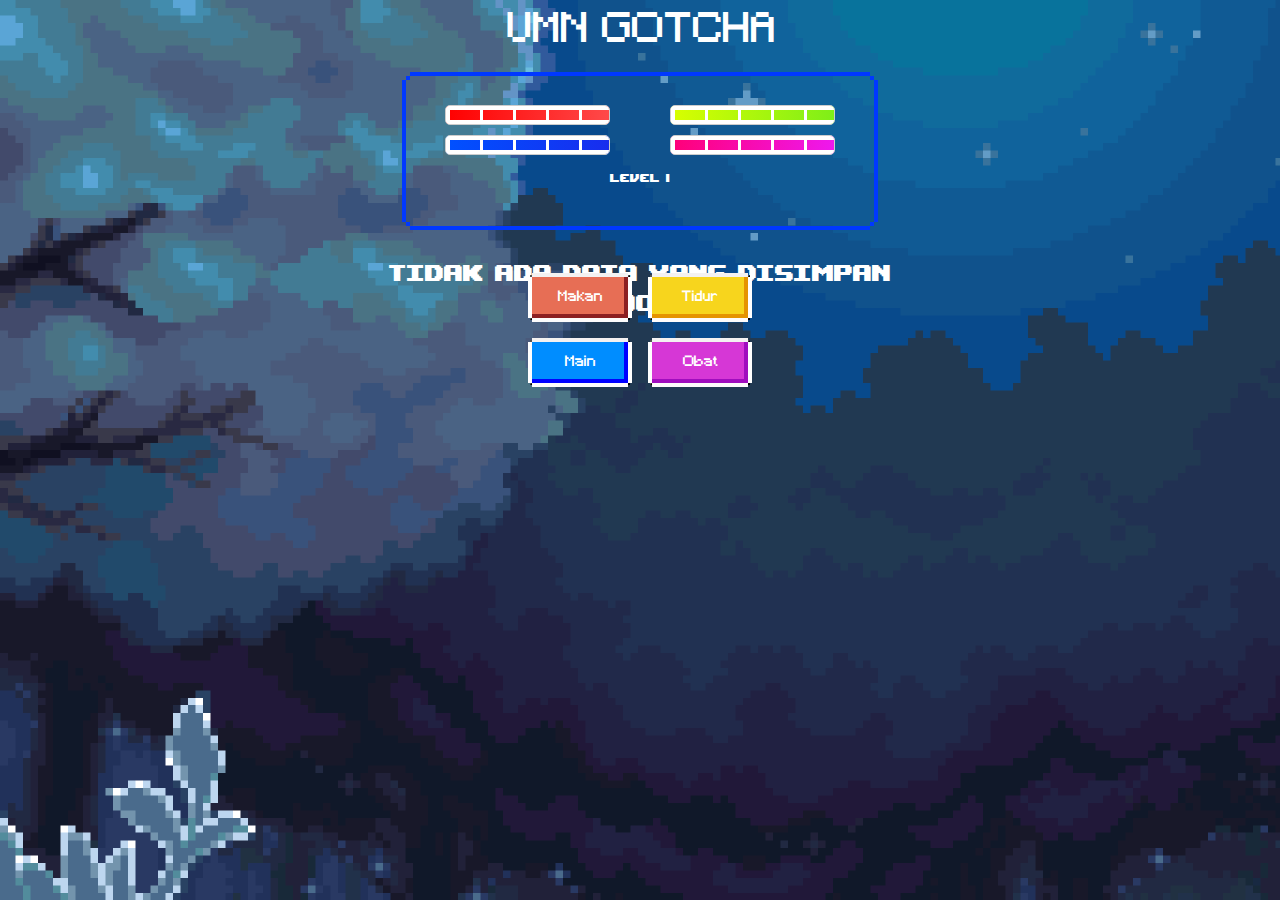
==== menu.html @ ae841ba5 "Add files via upload" ====
<!doctype html>
<html lang="en">

<head>
    <!-- Required meta tags -->
    <meta charset="utf-8">
    <meta name="viewport" content="width=device-width, initial-scale=1, shrink-to-fit=no">

    <!-- Bootstrap CSS -->
    <link rel="stylesheet" href="https://cdn.jsdelivr.net/npm/bootstrap@4.0.0/dist/css/bootstrap.min.css"
        integrity="sha384-Gn5384xqQ1aoWXA+058RXPxPg6fy4IWvTNh0E263XmFcJlSAwiGgFAW/dAiS6JXm" crossorigin="anonymous">
    <link rel="stylesheet" href="assets/css/style.css">
    <link rel="stylesheet" href="assets/css/menu.css">
    <title>Hello, world!</title>
</head>

<body>
    <div class="container">
        <div class="row">

        </div>
        <div class="row">
            <div class="col-12 text-center mb-2 mt-2">
                <h1 class="">UMN GOTCHA</h1>
            </div>
        </div>
        <div class="row">
            <div class="table-box m-auto">
                <table>
                    <tr>
                        <td>
                            <div class="progress-container progress">
                                <div class="progress-bar bar"></div>
                                <table>
                                    <tr>
                                        <td></td>
                                        <td></td>
                                        <td></td>
                                        <td></td>
                                        <td></td>
                                        <td></td>
                                        <td></td>
                                        <td></td>
                                        <td></td>
                                        <td></td>
                                    </tr>
                                </table>
                            </div>
                        </td>
                        <td></td>
                        <td>
                            <div class="progress-container progress">
                                <div class="progress-bar bar--yellow"></div>
                                <table>
                                    <tr>
                                        <td></td>
                                        <td></td>
                                        <td></td>
                                        <td></td>
                                        <td></td>
                                        <td></td>
                                        <td></td>
                                        <td></td>
                                        <td></td>
                                        <td></td>
                                    </tr>
                                </table>
                            </div>
                        </td>
                    </tr>
                    <tr>
                        <td>
                            <div class="progress-container progress">
                                <div class="progress-bar bar--blue"></div>
                                <table>
                                    <tr>
                                        <td></td>
                                        <td></td>
                                        <td></td>
                                        <td></td>
                                        <td></td>
                                        <td></td>
                                        <td></td>
                                        <td></td>
                                        <td></td>
                                        <td></td>
                                    </tr>
                                </table>
                            </div>
                        </td>
                        <td></td>
                        <td>
                            <div class="progress-container progress">
                                <div class="progress-bar bar--purple"></div>
                                <table>
                                    <tr>
                                        <td></td>
                                        <td></td>
                                        <td></td>
                                        <td></td>
                                        <td></td>
                                        <td></td>
                                        <td></td>
                                        <td></td>
                                        <td></td>
                                        <td></td>
                                    </tr>
                                </table>
                            </div>
                        </td>
                    </tr>
                    <tr>
                        <td colspan="3" class="text-center"><label id="levelLabel">Level 1</label></td>
                    </tr>
                </table>
            </div>
        </div>
        <div class="row text-center">
            <div class="col-12">
                <h2 class="mmt">
                    <label id="greeting"></label>
                    <p id="saved-data"></p>
                </h2>
            </div>
            <div class="col-12">
                <h2 class="mmt">
                    <label id="hours">12</label>
                    <label id="colon">:</label>
                    <label id="minutes">00</label>
                    <label id="am/pm">a.m.</label>
                </h2>
            </div>
        </div>
        <div class="row text-center img-position">
            <img src="" id="selected-image" alt="" class="w-25 m-auto">
        </div>
        <div class="row text-center">
            <div class="col-12 btn-position">
                <table class=" m-auto">
                    <tr>
                        <td>
                            <button onclick="addProgress(0)"
                                class="eightbit-btn eightbit-btn--reset btn-menu">Makan</button>
                        </td>
                        <td>
                            <button onclick="addProgress(1)"
                                class="eightbit-btn eightbit-btn--proceed btn-menu">Tidur</button>
                        </td>
                    </tr>
                    <tr>
                        <td>
                            <button onclick="mainProgress(2)"
                                class="eightbit-btn eightbit-btn--blue btn-menu">Main</button>
                        </td>
                        <td>
                            <button onclick="addProgress(3)"
                                class="eightbit-btn eightbit-btn--purple btn-menu">Obat</button>
                        </td>
                    </tr>
                </table>
            </div>
        </div>
    </div>

    <!-- Optional JavaScript -->
    <!-- jQuery first, then Popper.js, then Bootstrap JS -->
    <script src="assets/js/app.js"></script>
    <script src="assets/js/menu.js"></script>
    <script src="https://code.jquery.com/jquery-3.2.1.slim.min.js"
        integrity="sha384-KJ3o2DKtIkvYIK3UENzmM7KCkRr/rE9/Qpg6aAZGJwFDMVNA/GpGFF93hXpG5KkN"
        crossorigin="anonymous"></script>
    <script src="https://cdn.jsdelivr.net/npm/popper.js@1.12.9/dist/umd/popper.min.js"
        integrity="sha384-ApNbgh9B+Y1QKtv3Rn7W3mgPxhU9K/ScQsAP7hUibX39j7fakFPskvXusvfa0b4Q"
        crossorigin="anonymous"></script>
    <script src="https://cdn.jsdelivr.net/npm/bootstrap@4.0.0/dist/js/bootstrap.min.js"
        integrity="sha384-JZR6Spejh4U02d8jOt6vLEHfe/JQGiRRSQQxSfFWpi1MquVdAyjUar5+76PVCmYl"
        crossorigin="anonymous"></script>
</body>

</html>
---- assets/css/style.css ----
@font-face {
  font-family: "Press Start 2P";
  src: url("../font/Minecraft.ttf") format("truetype");
}
@font-face {
  font-family: "pixel";
  src: url("../font/upheavtt.ttf") format("truetype");
}
body {
  height: 100vh;
  width: 100vw;
  background-color: black;
  color: #fff;
  margin: 0;
  display: flex;
  justify-content: center;
  font-family: "pixel", cursive;
}

h1 {
  color: #fff;
  font-family: "Press Start 2P", cursive !important;
}

.box {
  height: 200px;
  width: 300px;
  position: relative;
}

.box__line {
  position: absolute;
  background: rgb(255, 255, 255);
}
.box__line--top, .box__line--bottom {
  height: 8px;
  width: 100%;
}
.box__line--top::before, .box__line--top::after, .box__line--bottom::before, .box__line--bottom::after {
  content: "";
  position: absolute;
  width: 8px;
  height: 8px;
  background: rgb(255, 255, 255);
}
.box__line--top {
  top: -8px;
}
.box__line--top::before {
  left: 0;
  bottom: -8px;
}
.box__line--top::after {
  right: 0;
  bottom: -8px;
}
.box__line--bottom {
  bottom: -8px;
}
.box__line--bottom::before {
  left: 0;
  top: -8px;
}
.box__line--bottom::after {
  right: 0;
  top: -8px;
}
.box__line--left, .box__line--right {
  width: 8px;
  height: 100%;
}
.box__line--left {
  left: -8px;
}
.box__line--right {
  right: -8px;
}

input[type=text] {
  border: none;
  border-bottom: 2px solid #ffffff;
  background-color: transparent;
  color: #fff;
  padding: 5px 0;
  font-family: "Press Start 2P", cursive;
  font-size: 16px;
  text-transform: uppercase;
  letter-spacing: 2px;
  outline: none;
  box-shadow: none;
}

input[type=text]:focus {
  border-bottom-color: #6e6e6e;
}

.eightbit-btn {
  background: #92CD41;
  display: inline-block;
  position: relative;
  text-align: center;
  font-size: 14px;
  padding: 10px;
  font-family: "Press Start 2P", cursive;
  text-decoration: none;
  color: white;
  box-shadow: inset -4px -4px 0px 0px #4AA52E;
}
.eightbit-btn:hover, .eightbit-btn:focus {
  color: #cbf5af;
  text-decoration: none;
  background: #76c442;
  box-shadow: inset -6px -6px 0px 0px #4AA52E;
}
.eightbit-btn:active {
  box-shadow: inset 4px 4px 0px 0px #4AA52E;
}
.eightbit-btn:before, .eightbit-btn:after {
  content: "";
  position: absolute;
  width: 100%;
  height: 100%;
  box-sizing: content-box;
}
.eightbit-btn:before {
  top: -4px;
  left: 0;
  border-top: 4px rgb(243, 241, 241) solid;
  border-bottom: 4px rgb(253, 252, 252) solid;
}
.eightbit-btn:after {
  left: -4px;
  top: 0;
  border-left: 4px rgb(255, 255, 255) solid;
  border-right: 4px rgb(255, 255, 255) solid;
}
.eightbit-btn--reset {
  background: #E76E55;
  box-shadow: inset -4px -4px 0px 0px #8C2022;
}
.eightbit-btn--reset:hover, .eightbit-btn--reset:focus {
  background: #CE372B;
  box-shadow: inset -6px -6px 0px 0px #8C2022;
}
.eightbit-btn--reset:active {
  box-shadow: inset 4px 4px 0px 0px #8C2022;
}
.eightbit-btn--proceed {
  background: #F7D51D;
  box-shadow: inset -4px -4px 0px 0px #E59400;
}
.eightbit-btn--proceed:hover, .eightbit-btn--proceed:focus {
  background: #F2C409;
  box-shadow: inset -6px -6px 0px 0px #E59400;
}
.eightbit-btn--proceed:active {
  box-shadow: inset 4px 4px 0px 0px #E59400;
}
.eightbit-btn--blue {
  background: #008DFF;
  box-shadow: inset -4px -4px 0px 0px #0000FF;
}
.eightbit-btn--blue:hover, .eightbit-btn--blue:focus {
  background: #0066FF;
  box-shadow: inset -6px -6px 0px 0px #0000FF;
}
.eightbit-btn--blue:active {
  box-shadow: inset 4px 4px 0px 0px #0000FF;
}
.eightbit-btn--purple {
  background: #d637d6;
  box-shadow: inset -4px -4px 0px 0px #A00DBE;
}
.eightbit-btn--purple:hover, .eightbit-btn--purple:focus {
  background: #af3efa;
  box-shadow: inset -6px -6px 0px 0px #A00DBE;
}
.eightbit-btn--purple:active {
  box-shadow: inset 4px 4px 0px 0px #A00DBE;
}/*# sourceMappingURL=style.css.map */
---- assets/css/menu.css ----
body {
  background-image: url("/assets/img/bg/wp7160100.png");
}

.table-box {
  margin: 2rem auto;
  max-width: 100%;
  border: 8px solid #8fd808;
  color: #fff;
  padding: 2ch;
  position: relative;
  -o-border-image: url("data:image/svg+xml,%3Csvg width='24' height='24' viewBox='0 0 24 24' fill='none' xmlns='http://www.w3.org/2000/svg'%3E%3Cpath fill-rule='evenodd' clip-rule='evenodd' d='M16 0H8v4H4v4H0v8h4v4h4v4h8v-4h4v-4h4V8h-4V4h-4V0zm0 4v4h4v8h-4v4H8v-4H4V8h4V4h8z' fill='%230038FF'/%3E%3C/svg%3E") 8 stretch;
     border-image: url("data:image/svg+xml,%3Csvg width='24' height='24' viewBox='0 0 24 24' fill='none' xmlns='http://www.w3.org/2000/svg'%3E%3Cpath fill-rule='evenodd' clip-rule='evenodd' d='M16 0H8v4H4v4H0v8h4v4h4v4h8v-4h4v-4h4V8h-4V4h-4V0zm0 4v4h4v8h-4v4H8v-4H4V8h4V4h8z' fill='%230038FF'/%3E%3C/svg%3E") 8 stretch;
}
.table-box table {
  padding: 5px;
  color: #fff;
}
.table-box table tr td {
  padding: 5px 15px 5px 15px;
}

.img-position {
  margin-top: -4px;
}

.btn-position {
  margin-top: -40px;
}
.btn-position table tr td {
  padding: 10px;
}
.btn-position .btn-menu {
  width: 100px;
}

.progress-container {
  width: 165px;
  height: 20px;
  border: 1px solid #ccc;
  position: relative;
  border: 1px solid #ccc;
  background-color: #f2f2f2;
  border-radius: 5px;
  overflow: hidden;
}
.progress-container table {
  width: 100%;
  height: 100%;
  border: solid #fff 4px;
  position: absolute;
}
.progress-container table tr {
  border: solid #fff 3px;
}
.progress-container table tr td {
  border: solid #fff 3px;
}

.progress-bar {
  height: 100%;
  width: 100%;
  position: absolute;
  left: 0;
  top: 0;
}

.bar {
  height: 100%;
  background: repeating-linear-gradient(to right, red 0%, rgb(255, 73, 73) 50%, rgb(255, 123, 0) 100%);
  background-size: 200% auto;
  background-position: 0 100%;
  animation: gradient 2s infinite;
  animation-fill-mode: forwards;
  animation-timing-function: linear;
  float: left;
}
.bar--yellow {
  background: repeating-linear-gradient(to right, rgb(217, 255, 0) 0%, rgb(127, 238, 24) 50%, rgb(81, 255, 0) 100%);
  background-size: 200% auto;
  background-position: 0 100%;
  animation: gradient 2s infinite;
  animation-fill-mode: forwards;
  animation-timing-function: linear;
}
.bar--blue {
  background: repeating-linear-gradient(to right, rgb(0, 81, 255) 0%, rgb(24, 45, 238) 50%, rgb(0, 255, 234) 100%);
  background-size: 200% auto;
  background-position: 0 100%;
  animation: gradient 2s infinite;
  animation-fill-mode: forwards;
  animation-timing-function: linear;
}
.bar--purple {
  background: repeating-linear-gradient(to right, rgb(255, 0, 119) 0%, rgb(238, 24, 238) 50%, rgb(119, 0, 255) 100%);
  background-size: 200% auto;
  background-position: 0 100%;
  animation: gradient 2s infinite;
  animation-fill-mode: forwards;
  animation-timing-function: linear;
}

@keyframes gradient {
  0% {
    background-position: 0% 50%;
  }
  50% {
    background-position: 100% 50%;
  }
  100% {
    background-position: 0% 50%;
  }
}
.mmt {
  margin-top: -5px;
  margin-bottom: -20px;
}
.mmt p {
  margin-top: -10px;
}/*# sourceMappingURL=menu.css.map */
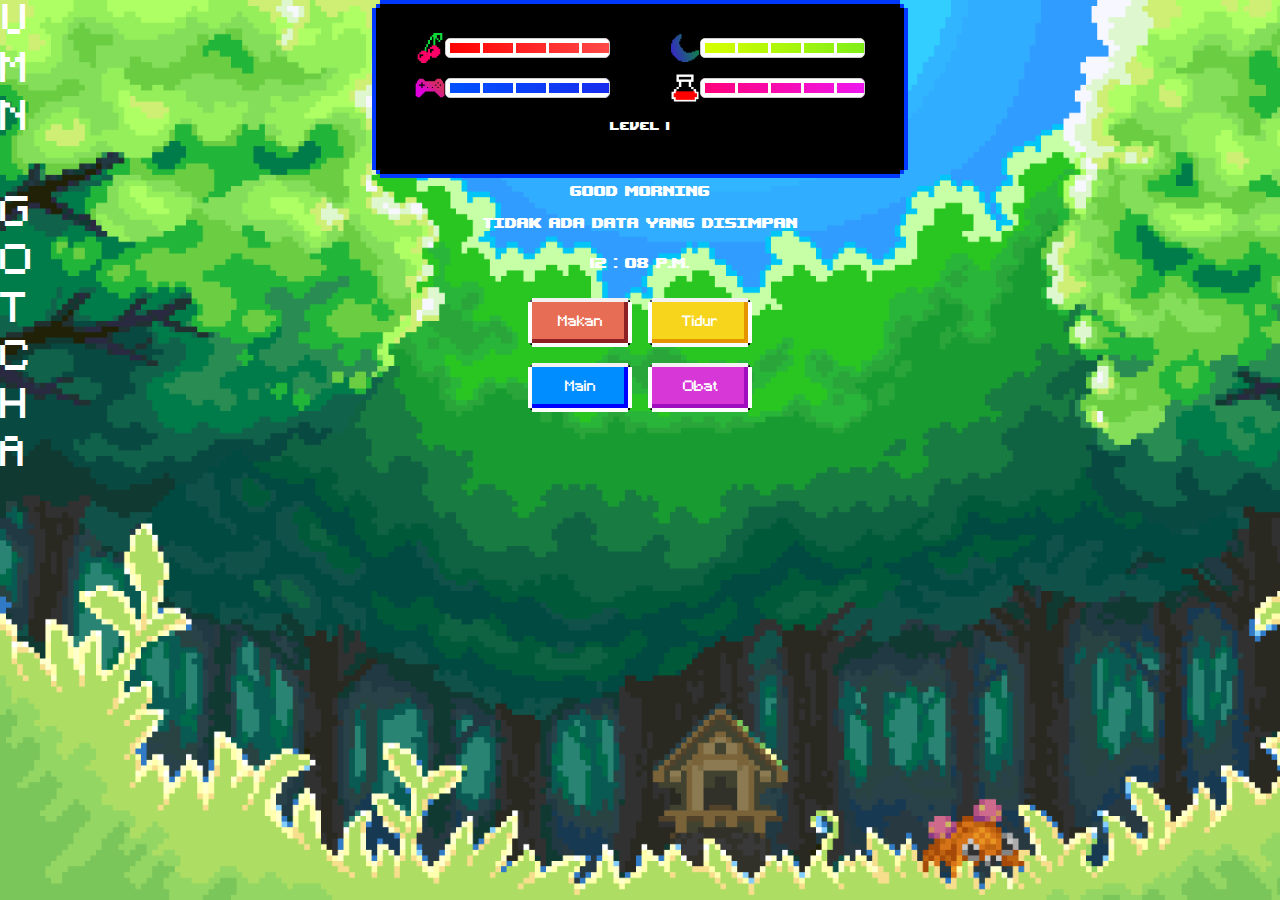
==== commit 4faffb56: "new update2" ====
--- a/menu.html
+++ b/menu.html
@@ -1,180 +1,185 @@
-<!doctype html>
-<html lang="en">
-
-<head>
-    <!-- Required meta tags -->
-    <meta charset="utf-8">
-    <meta name="viewport" content="width=device-width, initial-scale=1, shrink-to-fit=no">
-
-    <!-- Bootstrap CSS -->
-    <link rel="stylesheet" href="https://cdn.jsdelivr.net/npm/bootstrap@4.0.0/dist/css/bootstrap.min.css"
-        integrity="sha384-Gn5384xqQ1aoWXA+058RXPxPg6fy4IWvTNh0E263XmFcJlSAwiGgFAW/dAiS6JXm" crossorigin="anonymous">
-    <link rel="stylesheet" href="assets/css/style.css">
-    <link rel="stylesheet" href="assets/css/menu.css">
-    <title>Hello, world!</title>
-</head>
-
-<body>
-    <div class="container">
-        <div class="row">
-
-        </div>
-        <div class="row">
-            <div class="col-12 text-center mb-2 mt-2">
-                <h1 class="">UMN GOTCHA</h1>
-            </div>
-        </div>
-        <div class="row">
-            <div class="table-box m-auto">
-                <table>
-                    <tr>
-                        <td>
-                            <div class="progress-container progress">
-                                <div class="progress-bar bar"></div>
-                                <table>
-                                    <tr>
-                                        <td></td>
-                                        <td></td>
-                                        <td></td>
-                                        <td></td>
-                                        <td></td>
-                                        <td></td>
-                                        <td></td>
-                                        <td></td>
-                                        <td></td>
-                                        <td></td>
-                                    </tr>
-                                </table>
-                            </div>
-                        </td>
-                        <td></td>
-                        <td>
-                            <div class="progress-container progress">
-                                <div class="progress-bar bar--yellow"></div>
-                                <table>
-                                    <tr>
-                                        <td></td>
-                                        <td></td>
-                                        <td></td>
-                                        <td></td>
-                                        <td></td>
-                                        <td></td>
-                                        <td></td>
-                                        <td></td>
-                                        <td></td>
-                                        <td></td>
-                                    </tr>
-                                </table>
-                            </div>
-                        </td>
-                    </tr>
-                    <tr>
-                        <td>
-                            <div class="progress-container progress">
-                                <div class="progress-bar bar--blue"></div>
-                                <table>
-                                    <tr>
-                                        <td></td>
-                                        <td></td>
-                                        <td></td>
-                                        <td></td>
-                                        <td></td>
-                                        <td></td>
-                                        <td></td>
-                                        <td></td>
-                                        <td></td>
-                                        <td></td>
-                                    </tr>
-                                </table>
-                            </div>
-                        </td>
-                        <td></td>
-                        <td>
-                            <div class="progress-container progress">
-                                <div class="progress-bar bar--purple"></div>
-                                <table>
-                                    <tr>
-                                        <td></td>
-                                        <td></td>
-                                        <td></td>
-                                        <td></td>
-                                        <td></td>
-                                        <td></td>
-                                        <td></td>
-                                        <td></td>
-                                        <td></td>
-                                        <td></td>
-                                    </tr>
-                                </table>
-                            </div>
-                        </td>
-                    </tr>
-                    <tr>
-                        <td colspan="3" class="text-center"><label id="levelLabel">Level 1</label></td>
-                    </tr>
-                </table>
-            </div>
-        </div>
-        <div class="row text-center">
-            <div class="col-12">
-                <h2 class="mmt">
-                    <label id="greeting"></label>
-                    <p id="saved-data"></p>
-                </h2>
-            </div>
-            <div class="col-12">
-                <h2 class="mmt">
-                    <label id="hours">12</label>
-                    <label id="colon">:</label>
-                    <label id="minutes">00</label>
-                    <label id="am/pm">a.m.</label>
-                </h2>
-            </div>
-        </div>
-        <div class="row text-center img-position">
-            <img src="" id="selected-image" alt="" class="w-25 m-auto">
-        </div>
-        <div class="row text-center">
-            <div class="col-12 btn-position">
-                <table class=" m-auto">
-                    <tr>
-                        <td>
-                            <button onclick="addProgress(0)"
-                                class="eightbit-btn eightbit-btn--reset btn-menu">Makan</button>
-                        </td>
-                        <td>
-                            <button onclick="addProgress(1)"
-                                class="eightbit-btn eightbit-btn--proceed btn-menu">Tidur</button>
-                        </td>
-                    </tr>
-                    <tr>
-                        <td>
-                            <button onclick="mainProgress(2)"
-                                class="eightbit-btn eightbit-btn--blue btn-menu">Main</button>
-                        </td>
-                        <td>
-                            <button onclick="addProgress(3)"
-                                class="eightbit-btn eightbit-btn--purple btn-menu">Obat</button>
-                        </td>
-                    </tr>
-                </table>
-            </div>
-        </div>
-    </div>
-
-    <!-- Optional JavaScript -->
-    <!-- jQuery first, then Popper.js, then Bootstrap JS -->
-    <script src="assets/js/app.js"></script>
-    <script src="assets/js/menu.js"></script>
-    <script src="https://code.jquery.com/jquery-3.2.1.slim.min.js"
-        integrity="sha384-KJ3o2DKtIkvYIK3UENzmM7KCkRr/rE9/Qpg6aAZGJwFDMVNA/GpGFF93hXpG5KkN"
-        crossorigin="anonymous"></script>
-    <script src="https://cdn.jsdelivr.net/npm/popper.js@1.12.9/dist/umd/popper.min.js"
-        integrity="sha384-ApNbgh9B+Y1QKtv3Rn7W3mgPxhU9K/ScQsAP7hUibX39j7fakFPskvXusvfa0b4Q"
-        crossorigin="anonymous"></script>
-    <script src="https://cdn.jsdelivr.net/npm/bootstrap@4.0.0/dist/js/bootstrap.min.js"
-        integrity="sha384-JZR6Spejh4U02d8jOt6vLEHfe/JQGiRRSQQxSfFWpi1MquVdAyjUar5+76PVCmYl"
-        crossorigin="anonymous"></script>
-</body>
-
+<!doctype html>
+<html lang="en">
+
+<head>
+    <!-- Required meta tags -->
+    <meta charset="utf-8">
+    <meta name="viewport" content="width=device-width, initial-scale=1, shrink-to-fit=no">
+
+    <!-- Bootstrap CSS -->
+    <link rel="stylesheet" href="https://cdn.jsdelivr.net/npm/bootstrap@4.0.0/dist/css/bootstrap.min.css"
+        integrity="sha384-Gn5384xqQ1aoWXA+058RXPxPg6fy4IWvTNh0E263XmFcJlSAwiGgFAW/dAiS6JXm" crossorigin="anonymous">
+    <link rel="stylesheet" href="assets/css/style.css">
+    <link rel="stylesheet" href="assets/css/menu.css">
+    <title>Hello, world!</title>
+</head>
+
+<body>
+    <h1 class="judul">U<br>M<br>N<br><br>G<br>O<br>T<br>C<br>H<br>A</h1>
+    <div class="container">
+        <div class="row">
+            <div class="table-box m-auto">
+                <table>
+                    <tr>
+                        <td>
+                            <div class="justify-content-center align-items-center d-flex">
+                                <img src="assets/img/icon/makan.png" alt="" class="img-icon">
+                                <div class="progress-container progress">
+                                    <div class="progress-bar bar"></div>
+                                    <table>
+                                        <tr>
+                                            <td></td>
+                                            <td></td>
+                                            <td></td>
+                                            <td></td>
+                                            <td></td>
+                                            <td></td>
+                                            <td></td>
+                                            <td></td>
+                                            <td></td>
+                                            <td></td>
+                                        </tr>
+                                    </table>
+                                </div>
+                            </div>
+                        </td>
+                        <td></td>
+                        <td>
+                            <div class="justify-content-center align-items-center d-flex">
+                                <img src="assets/img/icon/moon.png" alt="" class="img-icon">
+                                <div class="progress-container progress">
+                                    <div class="progress-bar bar--yellow"></div>
+                                    <table>
+                                        <tr>
+                                            <td></td>
+                                            <td></td>
+                                            <td></td>
+                                            <td></td>
+                                            <td></td>
+                                            <td></td>
+                                            <td></td>
+                                            <td></td>
+                                            <td></td>
+                                            <td></td>
+                                        </tr>
+                                    </table>
+                                </div>
+                            </div>
+                        </td>
+                    </tr>
+                    <tr>
+                        <td>
+                            <div class="justify-content-center align-items-center d-flex">
+                                <img src="assets/img/icon/main.png" alt="" class="img-icon">
+                                <div class="progress-container progress">
+                                    <div class="progress-bar bar--blue"></div>
+                                    <table>
+                                        <tr>
+                                            <td></td>
+                                            <td></td>
+                                            <td></td>
+                                            <td></td>
+                                            <td></td>
+                                            <td></td>
+                                            <td></td>
+                                            <td></td>
+                                            <td></td>
+                                            <td></td>
+                                        </tr>
+                                    </table>
+                                </div>
+                            </div>
+                        </td>
+                        <td></td>
+                        <td>
+                            <div class="justify-content-center align-items-center d-flex">
+                                <img src="assets/img/icon/helth.png" alt="" class="img-icon">
+                                <div class="progress-container progress">
+                                    <div class="progress-bar bar--purple"></div>
+                                    <table>
+                                        <tr>
+                                            <td></td>
+                                            <td></td>
+                                            <td></td>
+                                            <td></td>
+                                            <td></td>
+                                            <td></td>
+                                            <td></td>
+                                            <td></td>
+                                            <td></td>
+                                            <td></td>
+                                        </tr>
+                                    </table>
+                                </div>
+                            </div>
+                        </td>
+                    </tr>
+                    <tr>
+                        <td colspan="3" class="text-center"><label id="levelLabel">Level 1</label></td>
+                    </tr>
+                </table>
+            </div>
+        </div>
+        <div class="row text-center">
+            <div class="col-12">
+                <h2 class="">
+                    <label id="greeting"></label>
+                    <p id="saved-data"></p>
+                </h2>
+            </div>
+            <div class="col-12">
+                <h2 class="">
+                    <label id="hours">12</label>
+                    <label id="colon">:</label>
+                    <label id="minutes">00</label>
+                    <label id="am/pm">a.m.</label>
+                </h2>
+            </div>
+        </div>
+        <div class="row text-center">
+            <img src="" id="selected-image" alt="" class="w-img m-auto">
+        </div>
+        <div class="row text-center">
+            <div class="col-12 btn-position">
+                <table class=" m-auto">
+                    <tr>
+                        <td>
+                            <button onclick="addProgress(0)"
+                                class="eightbit-btn eightbit-btn--reset btn-menu">Makan</button>
+                        </td>
+                        <td>
+                            <button onclick="addProgress(1)"
+                                class="eightbit-btn eightbit-btn--proceed btn-menu">Tidur</button>
+                        </td>
+                    </tr>
+                    <tr>
+                        <td>
+                            <button onclick="mainProgress(2)"
+                                class="eightbit-btn eightbit-btn--blue btn-menu">Main</button>
+                        </td>
+                        <td>
+                            <button onclick="addProgress(3)"
+                                class="eightbit-btn eightbit-btn--purple btn-menu">Obat</button>
+                        </td>
+                    </tr>
+                </table>
+            </div>
+        </div>
+    </div>
+
+    <!-- Optional JavaScript -->
+    <!-- jQuery first, then Popper.js, then Bootstrap JS -->
+    <script src="assets/js/app.js"></script>
+    <script src="assets/js/menu.js"></script>
+    <script src="https://code.jquery.com/jquery-3.2.1.slim.min.js"
+        integrity="sha384-KJ3o2DKtIkvYIK3UENzmM7KCkRr/rE9/Qpg6aAZGJwFDMVNA/GpGFF93hXpG5KkN"
+        crossorigin="anonymous"></script>
+    <script src="https://cdn.jsdelivr.net/npm/popper.js@1.12.9/dist/umd/popper.min.js"
+        integrity="sha384-ApNbgh9B+Y1QKtv3Rn7W3mgPxhU9K/ScQsAP7hUibX39j7fakFPskvXusvfa0b4Q"
+        crossorigin="anonymous"></script>
+    <script src="https://cdn.jsdelivr.net/npm/bootstrap@4.0.0/dist/js/bootstrap.min.js"
+        integrity="sha384-JZR6Spejh4U02d8jOt6vLEHfe/JQGiRRSQQxSfFWpi1MquVdAyjUar5+76PVCmYl"
+        crossorigin="anonymous"></script>
+</body>
+
 </html>--- a/assets/css/style.css
+++ b/assets/css/style.css
@@ -15,6 +15,12 @@
   display: flex;
   justify-content: center;
   font-family: "pixel", cursive;
+}
+
+.bg-main {
+  background-image: url("../img/bg/main-bg.png");
+  background-size: cover;
+  background-repeat: no-repeat;
 }
 
 h1 {
@@ -90,8 +96,16 @@
   box-shadow: none;
 }
 
+input[type=text]::-moz-placeholder {
+  color: #fff;
+}
+
+input[type=text]::placeholder {
+  color: #fff;
+}
+
 input[type=text]:focus {
-  border-bottom-color: #6e6e6e;
+  border-bottom-color: #ffffff;
 }
 
 .eightbit-btn {
--- a/assets/css/menu.css
+++ b/assets/css/menu.css
@@ -1,11 +1,15 @@
 body {
-  background-image: url("/assets/img/bg/wp7160100.png");
+  background-size: cover;
+  background-repeat: no-repeat;
+  transition: background-image 0.9s ease-in-out;
 }
 
 .table-box {
   margin: 2rem auto;
   max-width: 100%;
   border: 8px solid #8fd808;
+  background-color: #000;
+  border-radius: 20px;
   color: #fff;
   padding: 2ch;
   position: relative;
@@ -20,13 +24,6 @@
   padding: 5px 15px 5px 15px;
 }
 
-.img-position {
-  margin-top: -4px;
-}
-
-.btn-position {
-  margin-top: -40px;
-}
 .btn-position table tr td {
   padding: 10px;
 }
@@ -111,10 +108,23 @@
     background-position: 0% 50%;
   }
 }
-.mmt {
-  margin-top: -5px;
-  margin-bottom: -20px;
-}
 .mmt p {
   margin-top: -10px;
+}
+
+.img-icon {
+  width: 30px;
+}
+
+h2 {
+  font-size: 20px;
+}
+
+.judul {
+  position: absolute;
+  left: 0;
+}
+
+.w-img {
+  width: 15%;
 }/*# sourceMappingURL=menu.css.map */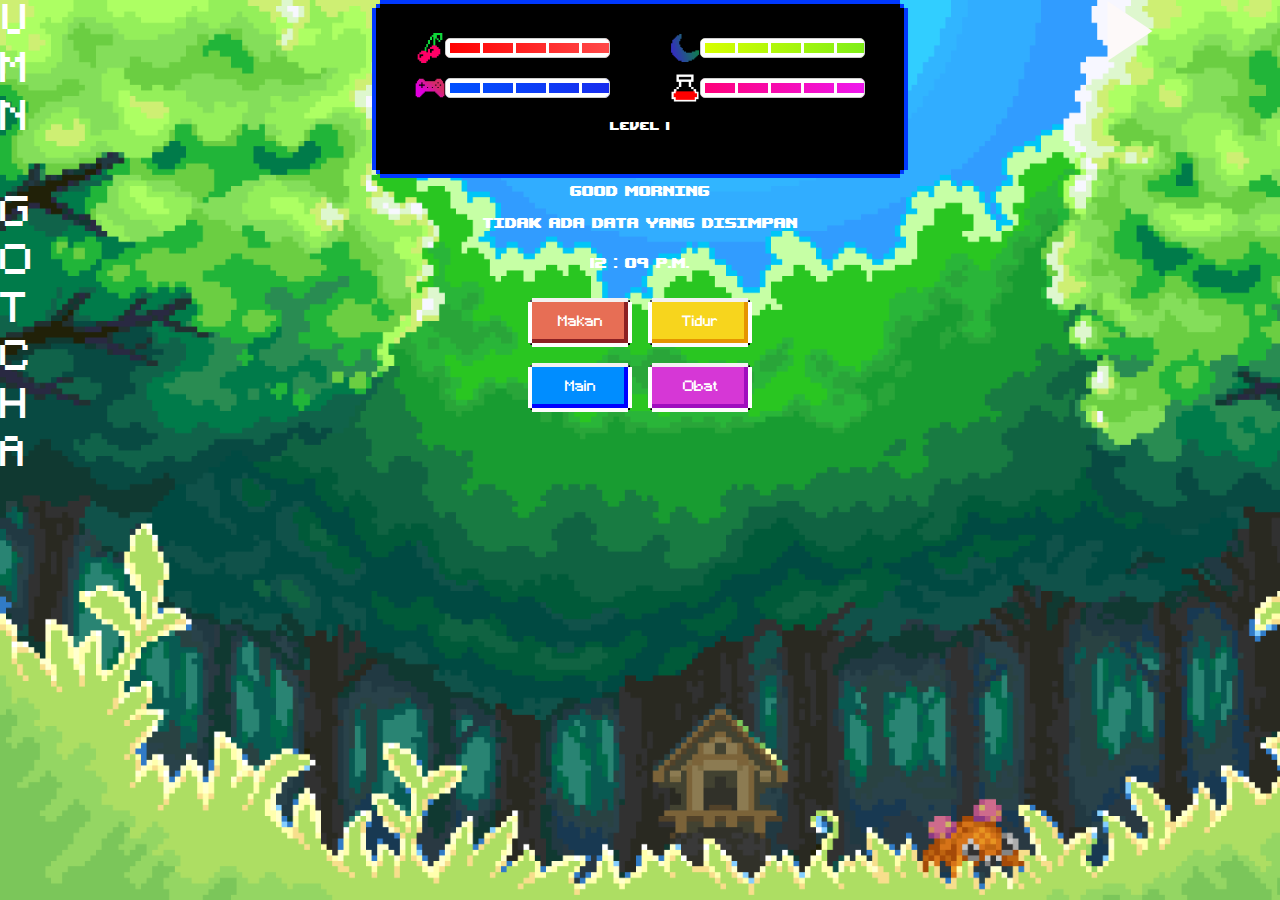
==== commit f8a65d08: "background music" ====
--- a/menu.html
+++ b/menu.html
@@ -15,6 +15,13 @@
 </head>
 
 <body>
+    <div class="music">
+        <audio id="audio" controls autoplay loop>
+            <source src="assets/music-bg/bg.mp3" type="audio/mpeg">
+            Your browser does not support the audio element.
+        </audio>
+        <div id="playButton"></div>
+    </div>
     <h1 class="judul">U<br>M<br>N<br><br>G<br>O<br>T<br>C<br>H<br>A</h1>
     <div class="container">
         <div class="row">
@@ -169,6 +176,7 @@
 
     <!-- Optional JavaScript -->
     <!-- jQuery first, then Popper.js, then Bootstrap JS -->
+    <script src="assets/js/audio-background.js"></script>
     <script src="assets/js/app.js"></script>
     <script src="assets/js/menu.js"></script>
     <script src="https://code.jquery.com/jquery-3.2.1.slim.min.js"
--- a/assets/css/style.css
+++ b/assets/css/style.css
@@ -191,4 +191,32 @@
 }
 .eightbit-btn--purple:active {
   box-shadow: inset 4px 4px 0px 0px #A00DBE;
+}
+
+#playButton {
+  position: absolute;
+  width: 0;
+  height: 0;
+  border-top: 30px solid transparent;
+  border-bottom: 30px solid transparent;
+  border-left: 45px solid rgb(253, 249, 249);
+  left: 50%;
+  top: 50%;
+  transform: translate(-50%, -50%);
+  cursor: pointer;
+}
+
+#playButton.playing {
+  border-left: none;
+  border-top: 20px solid transparent;
+  border-bottom: 20px solid transparent;
+  border-right: 30px solid rgb(255, 255, 255);
+}
+
+.music {
+  position: absolute;
+  right: 0;
+}
+.music audio {
+  opacity: 0;
 }/*# sourceMappingURL=style.css.map */